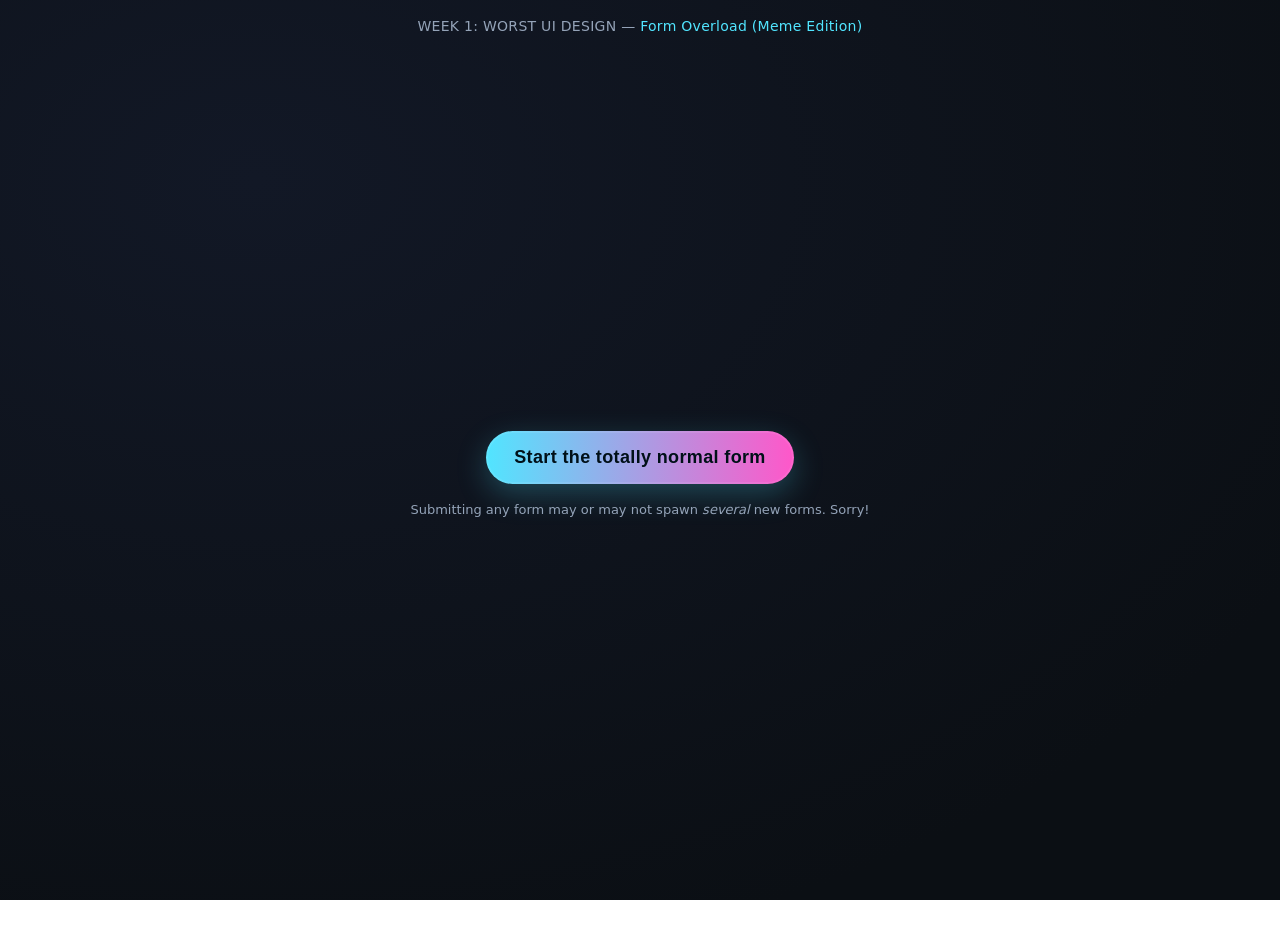
==== index.html @ 74eeadde "week 1 commit" ====
<!doctype html>
<html lang="en">
<head>
  <meta charset="utf-8" />
  <meta name="viewport" content="width=device-width, initial-scale=1, shrink-to-fit=no"/>
  <title>Form Overload</title>
  <link rel="stylesheet" href="style.css" />
</head>
<body>
  <div class="frame" id="stage">
    <div class="title">WEEK 1: WORST UI DESIGN — <span style="color:var(--accent)">Form Overload (Meme Edition)</span></div>
    <div class="cta">
      <button class="btn" id="start">Start the totally normal form</button>
      <div class="hint">Submitting any form may or may not spawn <em>several</em> new forms. Sorry!</div>
    </div>
  </div>
  <script src="script.js"></script>
</body>
</html>
---- style.css ----
:root {
  --bg: #0b0f14;
  --fg: #e6f1ff;
  --accent: #51e5ff;
  --accent2: #ff57c9;
  --error: #ff4d4f;
  --dim: #94a3b8;
}
html, body {
  height: 100%;
  margin: 0;
  background: radial-gradient(1200px 800px at 20% 20%, #121826, #0b0f14);
  font-family: ui-sans-serif, system-ui, -apple-system, Segoe UI, Roboto, Inter, 'Helvetica Neue', Arial, 'Apple Color Emoji', 'Segoe UI Emoji';
  color: var(--fg);
  overflow: hidden;
}
.frame { position: relative; height: 100%; display: grid; place-items: center; padding: 24px; }
.title { position: absolute; top: 18px; left: 24px; right: 24px; text-align: center; letter-spacing: .02em; color: var(--dim); font-size: 14px; }
.cta { display: grid; gap: 18px; place-items: center; }
.btn {
  user-select: none; border: 0; padding: 16px 28px; border-radius: 999px; font-weight: 700; font-size: 18px; letter-spacing: .02em;
  background: linear-gradient(90deg, var(--accent), var(--accent2)); color: #001018;
  box-shadow: 0 10px 30px rgba(81,229,255,.25), 0 0 0 2px rgba(255,255,255,.08) inset; cursor: pointer; transition: transform .08s ease, box-shadow .2s ease;
}
.btn:active { transform: translateY(2px) scale(.99); }
.hint { color: var(--dim); font-size: 13px; }
.popup {
  position: absolute; width: clamp(280px, 32vw, 420px); background: #0f1623; border: 1px solid rgba(255,255,255,.08);
  box-shadow: 0 20px 60px rgba(0,0,0,.6), 0 0 0 1px rgba(81,229,255,.15), 0 0 40px -10px rgba(255,87,201,.35);
  border-radius: 18px; padding: 16px 14px 14px; overflow: hidden; animation: pop .18s ease-out;
}
@keyframes pop { from { transform: scale(.92); opacity: 0 } to { transform: scale(1); opacity: 1 } }
.popup.dragging { opacity: .85; cursor: grabbing; }
.popup header { display: flex; align-items: center; gap: 10px; padding: 6px 6px 10px; cursor: move; }
.dot { width: 10px; height: 10px; border-radius: 50%; background: var(--accent2); box-shadow: 0 0 12px var(--accent2); }
.titlebar { font-weight: 700; font-size: 14px; color: #dbeafe; flex: 1; white-space: nowrap; overflow: hidden; text-overflow: ellipsis; }
.x, .min { width: 28px; height: 28px; border-radius: 6px; border: 1px solid rgba(255,255,255,.08); display: grid; place-items: center; color: var(--fg); background: rgba(255,255,255,.03); cursor: pointer; }
.x:disabled, .min:disabled { filter: grayscale(1); cursor: not-allowed; }
.x:hover, .min:hover { background: rgba(255,255,255,.08); }
form { display: grid; gap: 12px; padding: 0 6px 6px; }
.q { font-size: 15px; font-weight: 700; color: #e2e8f0; text-shadow: 0 0 12px rgba(81,229,255,.2); }
.sub { font-size: 12px; color: var(--dim); margin-top: -4px; }
.field, select, textarea { width: 100%; padding: 12px 12px; font-size: 14px; color: var(--fg); background: #0b1320; border: 1px solid rgba(255,255,255,.08); border-radius: 12px; outline: none; }
.row { display: grid; grid-template-columns: 1fr 1fr; gap: 10px; }
.actions { display: flex; gap: 8px; justify-content: space-between; align-items: center; margin-top: 6px; }
.submit { padding: 10px 14px; border-radius: 10px; border: 0; font-weight: 800; letter-spacing: .04em; background: linear-gradient(90deg, var(--accent2), var(--accent)); color: #001018; cursor: pointer; box-shadow: 0 10px 24px rgba(81,229,255,.2); }
.ghost { background: transparent; color: var(--dim); border: 1px dashed rgba(255,255,255,.08); padding: 10px 14px; border-radius: 10px; cursor: not-allowed; }
.error { color: var(--error); font-size: 12px; display: none; }
.progress { height: 6px; background: rgba(255,255,255,.06); border-radius: 999px; overflow: hidden; margin-top: 6px; }
.bar { height: 100%; width: 5%; background: linear-gradient(90deg, var(--accent), var(--accent2)); animation: forever 6s linear infinite; }
@keyframes forever { 0% { width: 2% } 50% { width: 92% } 100% { width: 3% } }
.float { position: absolute; top: 8px; right: 10px; font-size: 11px; color: var(--dim); }
@media (prefers-reduced-motion: reduce) { .btn, .popup { animation: none !important } .bar { animation: none; width: 50% } }
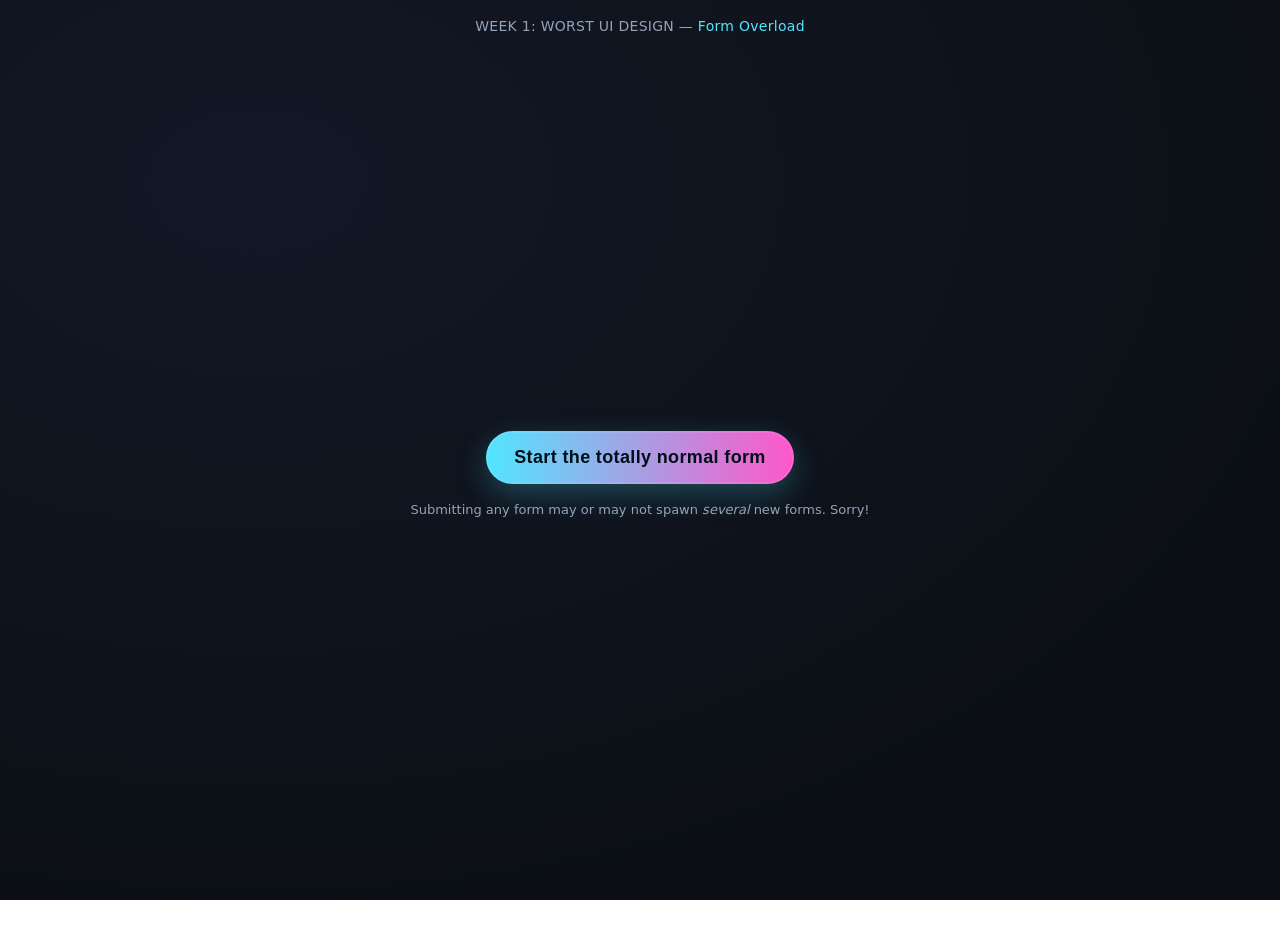
==== commit 8b4a8c01: "fixing title" ====
--- a/index.html
+++ b/index.html
@@ -8,7 +8,7 @@
 </head>
 <body>
   <div class="frame" id="stage">
-    <div class="title">WEEK 1: WORST UI DESIGN — <span style="color:var(--accent)">Form Overload (Meme Edition)</span></div>
+    <div class="title">WEEK 1: WORST UI DESIGN — <span style="color:var(--accent)">Form Overload</span></div>
     <div class="cta">
       <button class="btn" id="start">Start the totally normal form</button>
       <div class="hint">Submitting any form may or may not spawn <em>several</em> new forms. Sorry!</div>
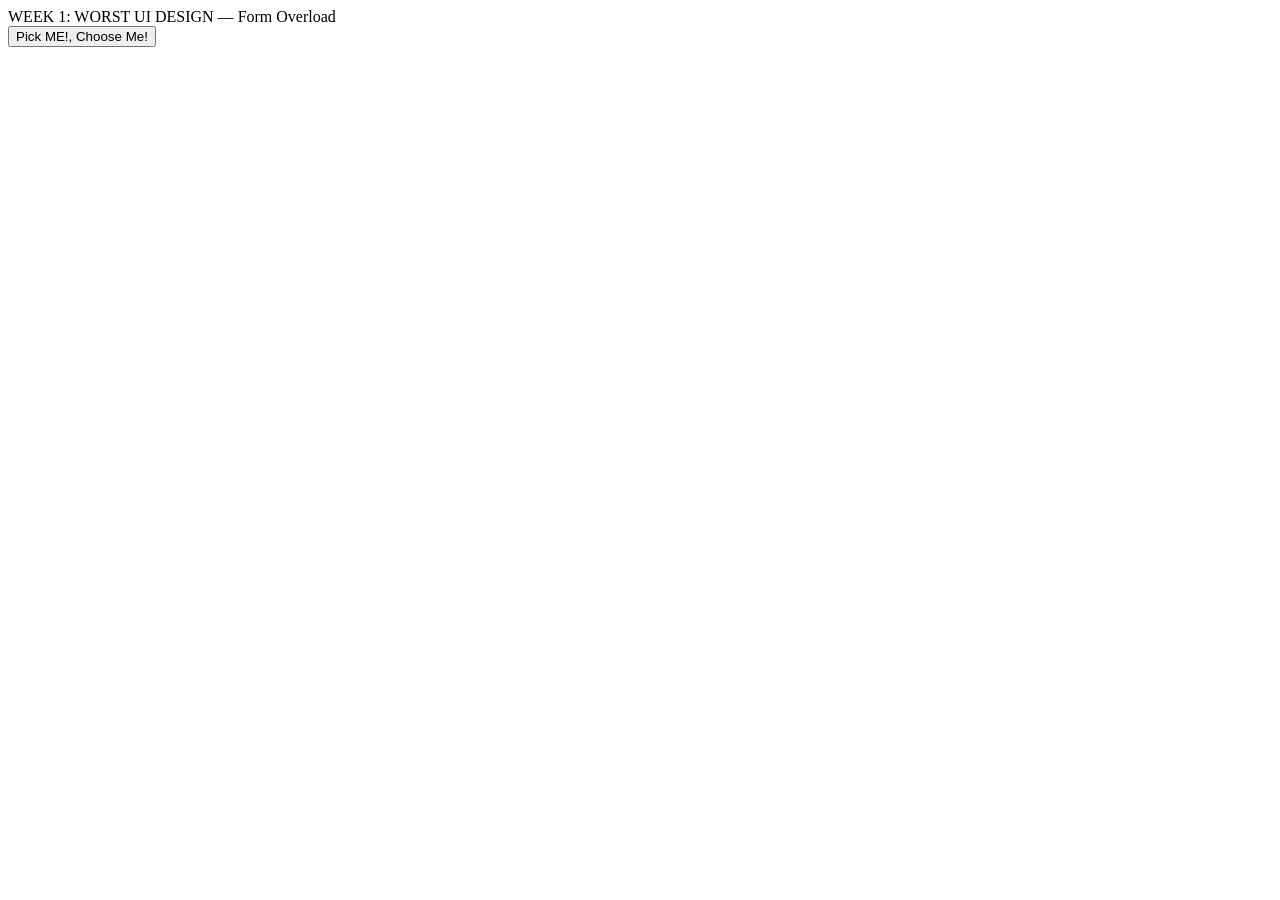
==== commit 7a16438c: "fixed a bug" ====
--- a/index.html
+++ b/index.html
@@ -10,8 +10,7 @@
   <div class="frame" id="stage">
     <div class="title">WEEK 1: WORST UI DESIGN — <span style="color:var(--accent)">Form Overload</span></div>
     <div class="cta">
-      <button class="btn" id="start">Start the totally normal form</button>
-      <div class="hint">Submitting any form may or may not spawn <em>several</em> new forms. Sorry!</div>
+      <button class="btn" id="start">Pick ME!, Choose Me!</button>
     </div>
   </div>
   <script src="script.js"></script>
